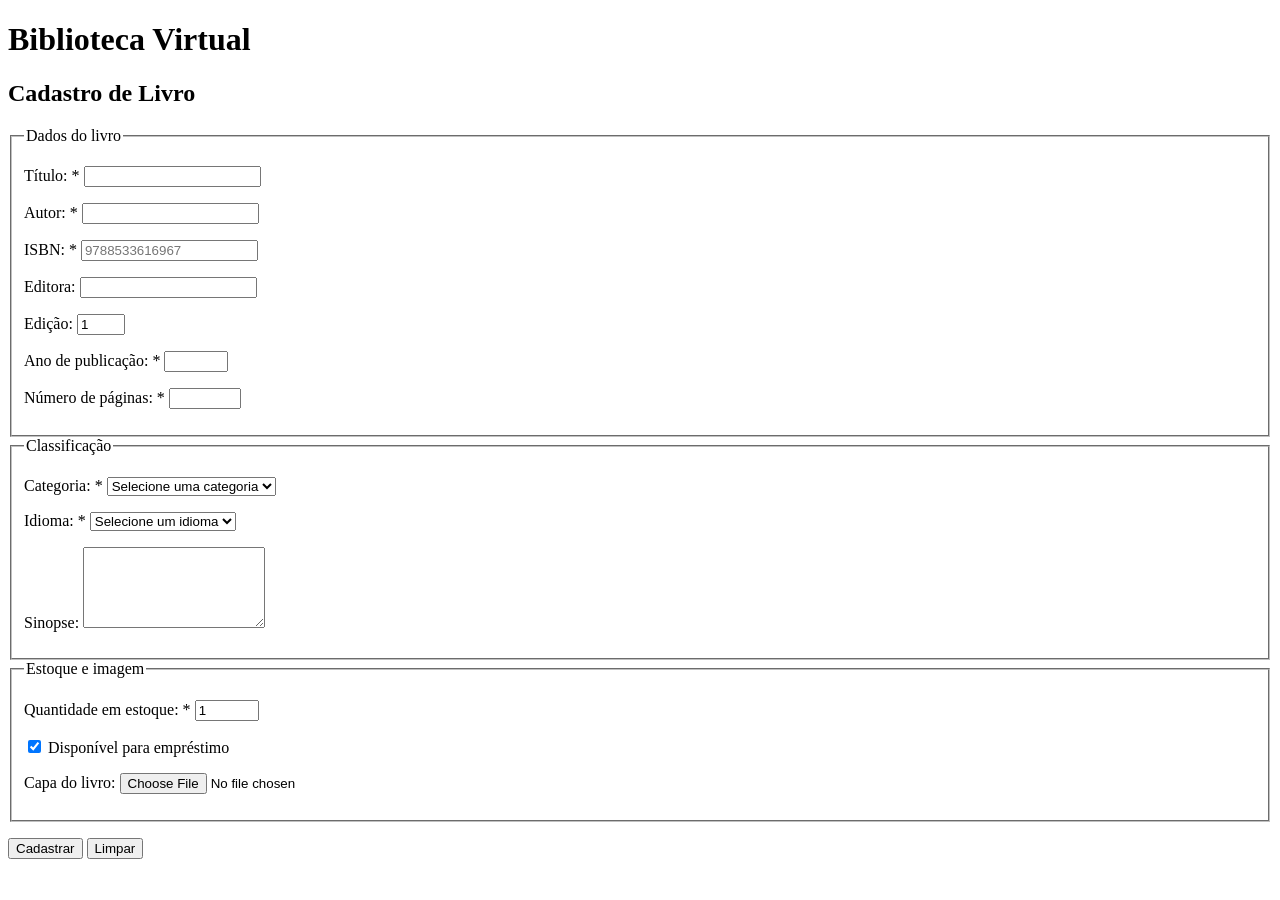
==== src/www/livro.html @ 1f870db5 "Minha parte da prova N1" ====
<!DOCTYPE html>
<html lang="pt-BR">
<head>
    <meta charset="UTF-8">
    <meta name="viewport" content="width=device-width, initial-scale=1.0">
    <meta name="description" content="Formulário de cadastro de livros da Biblioteca Virtual">
    <title>Cadastro de Livro | Biblioteca Virtual</title>
</head>
<body>
    <header>
        <h1>Biblioteca Virtual</h1>
        <h2>Cadastro de Livro</h2>
    </header>

    <main>
        <form action="#" method="post" enctype="multipart/form-data">

            <fieldset>
                <legend>Dados do livro</legend>

                <p>
                    <label for="titulo">Título: *</label>
                    <input type="text" id="titulo" name="titulo" maxlength="200" required>
                </p>

                <p>
                    <label for="autor">Autor: *</label>
                    <input type="text" id="autor" name="autor" maxlength="150" required>
                </p>

                <p>
                    <label for="isbn">ISBN: *</label>
                    <input type="text" id="isbn" name="isbn" maxlength="13" inputmode="numeric"
                           pattern="([0-9]{10}|[0-9]{13})"
                           title="Informe apenas os dígitos do ISBN (10 ou 13), sem o hífen."
                           placeholder="9788533616967" required>
                </p>

                <p>
                    <label for="editora">Editora:</label>
                    <input type="text" id="editora" name="editora" maxlength="100">
                </p>

                <p>
                    <label for="edicao">Edição:</label>
                    <input type="number" id="edicao" name="edicao" min="1" max="50" step="1" value="1">
                </p>

                <p>
                    <label for="ano_publicacao">Ano de publicação: *</label>
                    <input type="number" id="ano_publicacao" name="ano_publicacao" min="1500" max="2100" step="1" required>
                </p>

                <p>
                    <label for="numero_paginas">Número de páginas: *</label>
                    <input type="number" id="numero_paginas" name="numero_paginas" min="1" max="20000" step="1" required>
                </p>
            </fieldset>

            <fieldset>
                <legend>Classificação</legend>

                <p>
                    <label for="categoria">Categoria: *</label>
                    <select id="categoria" name="categoria" required>
                        <option value="">Selecione uma categoria</option>
                        <option value="ficcao">Ficção</option>
                        <option value="nao-ficcao">Não-ficção</option>
                        <option value="tecnico">Técnico / Acadêmico</option>
                        <option value="infantil">Infantil</option>
                        <option value="biografia">Biografia</option>
                        <option value="poesia">Poesia</option>
                        <option value="hq">HQ e Graphic Novel</option>
                        <option value="autoajuda">Autoajuda</option>
                    </select>
                </p>

                <p>
                    <label for="idioma">Idioma: *</label>
                    <select id="idioma" name="idioma" required>
                        <option value="">Selecione um idioma</option>
                        <option value="pt-BR">Português</option>
                        <option value="en">Inglês</option>
                        <option value="es">Espanhol</option>
                        <option value="fr">Francês</option>
                        <option value="de">Alemão</option>
                        <option value="outro">Outro</option>
                    </select>
                </p>

                <p>
                    <label for="sinopse">Sinopse:</label>
                    <textarea id="sinopse" name="sinopse" rows="5" maxlength="1000"></textarea>
                </p>
            </fieldset>

            <fieldset>
                <legend>Estoque e imagem</legend>

                <p>
                    <label for="estoque">Quantidade em estoque: *</label>
                    <input type="number" id="estoque" name="estoque" min="0" max="9999" step="1" value="1" required>
                </p>

                <p>
                    <input type="checkbox" id="disponivel_emprestimo" name="disponivel_emprestimo" value="1" checked>
                    <label for="disponivel_emprestimo">Disponível para empréstimo</label>
                </p>

                <p>
                    <label for="capa">Capa do livro:</label>
                    <input type="file" id="capa" name="capa" accept="image/png,image/jpeg,image/webp">
                </p>
            </fieldset>

            <p>
                <button type="submit">Cadastrar</button>
                <button type="reset">Limpar</button>
            </p>
        </form>
    </main>
</body>
</html>
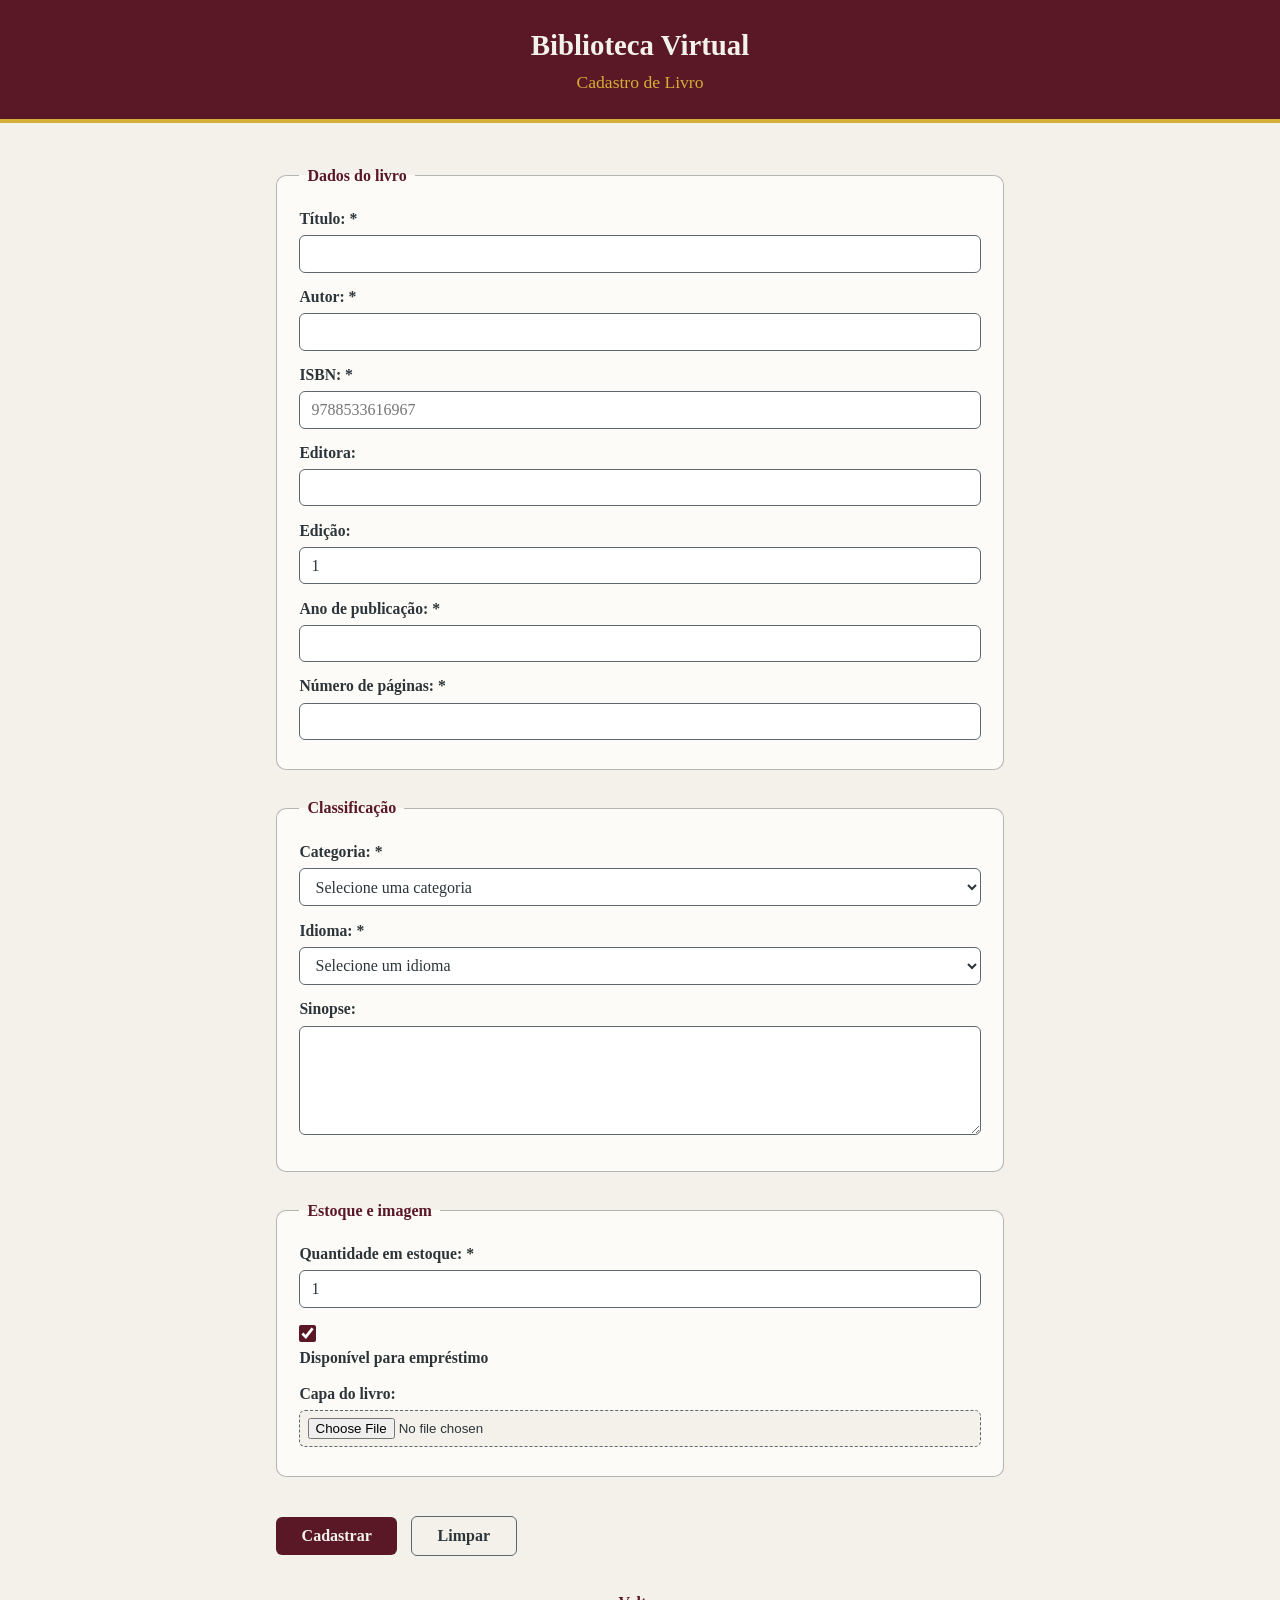
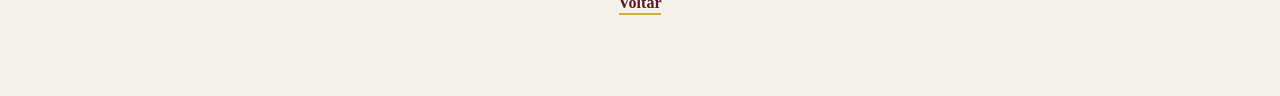
==== commit e331dcda: "feat: painel admin com login obrigatorio em cada acesso" ====
--- a/src/www/livro.html
+++ b/src/www/livro.html
@@ -13,7 +13,7 @@
     </header>
 
     <main>
-        <form action="#" method="post" enctype="multipart/form-data">
+        <form action="../php/livro.php" method="post" enctype="multipart/form-data">
 
             <fieldset>
                 <legend>Dados do livro</legend>
@@ -119,5 +119,6 @@
             </p>
         </form>
     </main>
+    <script src="../js/tpi2-ui.js" defer></script>
 </body>
 </html>
